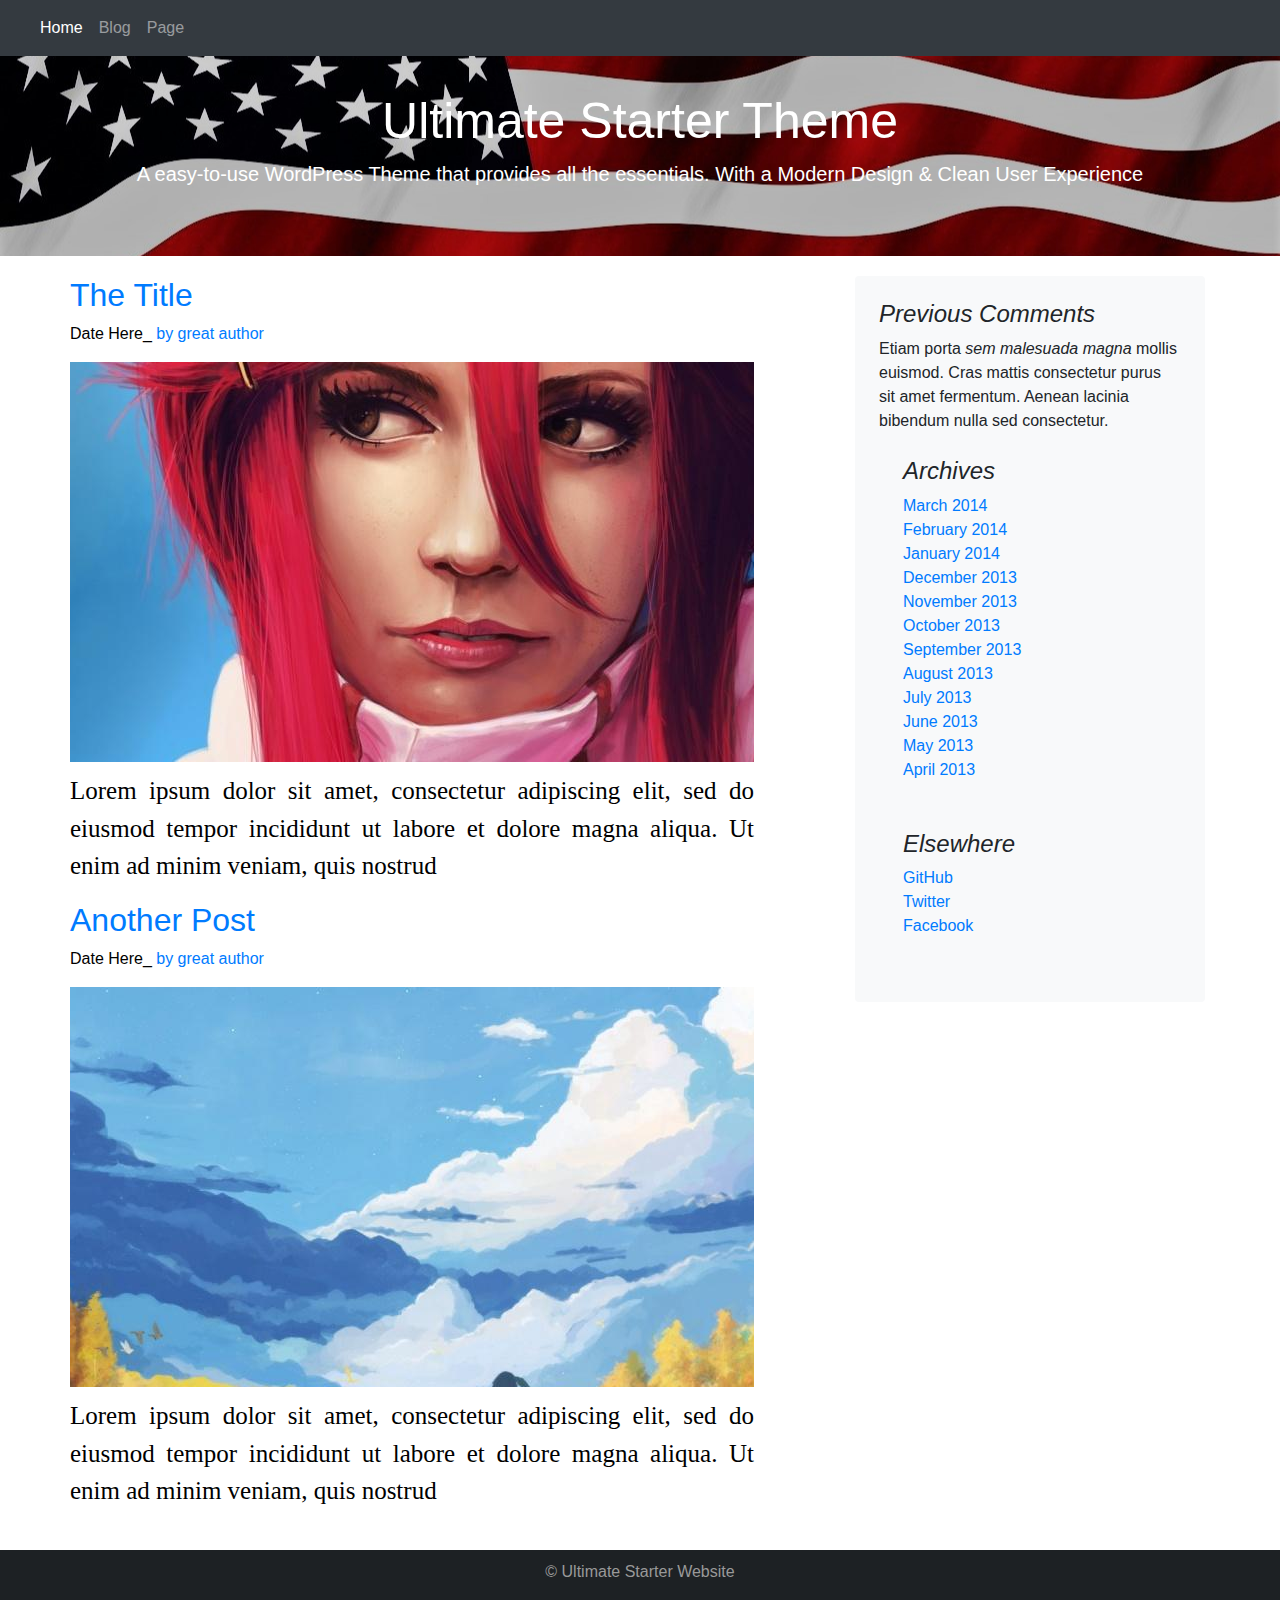
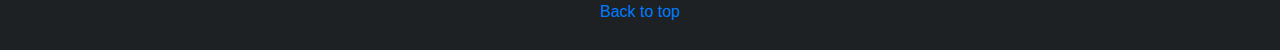
==== blog.html @ a1cf7f1c "Add files via upload" ====
<!doctype html>
<html lang="en">
  <head>
    <meta charset="utf-8">
    <meta name="viewport" content="width=device-width, initial-scale=1, shrink-to-fit=no">
    <meta name="description" content="">
    <meta name="author" content="Mark Otto, Jacob Thornton, and Bootstrap contributors">
    <meta name="generator" content="Jekyll v3.8.6">

    <!-- Bootstrap core CSS -->
    <link rel="stylesheet" href="https://stackpath.bootstrapcdn.com/bootstrap/4.4.1/css/bootstrap.min.css" integrity="sha384-Vkoo8x4CGsO3+Hhxv8T/Q5PaXtkKtu6ug5TOeNV6gBiFeWPGFN9MuhOf23Q9Ifjh" crossorigin="anonymous">
    <title>Ultimate Starter Theme</title>


    <link rel="canonical" href="https://getbootstrap.com/docs/4.4/examples/blog/">
    <!-- Custom styles for this template -->
    <link href="https://fonts.googleapis.com/css?family=Playfair+Display:700,900" rel="stylesheet">
    <!-- Custom styles for this template -->
    <link href="style.css" rel="stylesheet">
    <!-- Font_Awesome Link Code -->
    <link href="https://stackpath.bootstrapcdn.com/font-awesome/4.7.0/css/font-awesome.min.css" rel="stylesheet">

  <!-- TEXT & BUTTONS --> 
  <section class="showcase">
<nav class="navbar navbar-expand-md navbar navbar-dark bg-dark" role="navigation">
  <a class="navbar-brand" href="#"></a>
  <button class="navbar-toggler" type="button" data-toggle="collapse" data-target="#navbarNav" aria-controls="navbarNav" aria-expanded="false" aria-label="Toggle navigation">
    <span class="navbar-toggler-icon"></span>
  </button>
  <div class="collapse navbar-collapse" id="navbarNav">
    <ul class="navbar-nav">
      <li class="nav-item active">
        <a class="nav-link" href="index.html">Home <span class="sr-only">(current)</span></a>
      </li>
      <li class="nav-item">
        <a class="nav-link" href="blog.html">Blog</a>
      </li>
      <li class="nav-item">
        <a class="nav-link" href="page.html">Page</a>
    </ul>
  </div>
</nav>

  <section class="showcase2">
    <div class="container">
      <h1>Ultimate Starter Theme</h1>
      <p>A easy-to-use WordPress Theme that provides all the essentials. With a Modern Design & Clean User Experience</p>
    </div>
    <!-- IMAGE -->
    <style>
    .showcase2 {
    background: url(usa2.jpg)no-repeat center center;}
    </style>
  </section>
  <!-- BODY BEGINS WITH SIDEBAR -->
  <div class="container1">
    <!--  SIDE BAR -->
    <div class="right">
      <aside style="float: right; left: 10px;" class="col-md-4 blog-sidebar">
        <div class="p-4 mb-4 bg-light rounded">
        <h4 class="font-italic">Previous Comments</h4>
        <p class="mb-0">Etiam porta <em>sem malesuada magna</em> mollis euismod. Cras mattis consectetur purus sit amet fermentum. Aenean lacinia bibendum nulla sed consectetur.</p>

      <div class="p-4">
        <h4 class="font-italic">Archives</h4>
        <ol class="list-unstyled mb-0">
          <li><a href="#">March 2014</a></li>
          <li><a href="#">February 2014</a></li>
          <li><a href="#">January 2014</a></li>
          <li><a href="#">December 2013</a></li>
          <li><a href="#">November 2013</a></li>
          <li><a href="#">October 2013</a></li>
          <li><a href="#">September 2013</a></li>
          <li><a href="#">August 2013</a></li>
          <li><a href="#">July 2013</a></li>
          <li><a href="#">June 2013</a></li>
          <li><a href="#">May 2013</a></li>
          <li><a href="#">April 2013</a></li>
        </ol>
      </div>

      <div class="p-4">
        <h4 class="font-italic">Elsewhere</h4>
        <ol class="list-unstyled">
          <li><a href="#">GitHub</a></li>
          <li><a href="#">Twitter</a></li>
          <li><a href="#">Facebook</a></li>
        </ol>
      </div>
    </aside>
    </div>
  <!-- CONTENT -->
  <div class="left">
    <h2 class="postHead"><a href="single.html">The Title</a></h2>
    <p class="postMeta">Date Here_ <a href="#">by great author</a></p>
    <div class="thumb1" style="background: url(img2.jpg)no-repeat center center;"></div>
    <div class="postContent">
      <p>Lorem ipsum dolor sit amet, consectetur adipiscing elit, sed do eiusmod tempor incididunt ut labore et dolore magna aliqua. Ut enim ad minim veniam, quis nostrud </p></div>
  </div>
  <div class="left">
    <h2 class="postHead"><a href="#">Another Post</a></h2>
    <p class="postMeta">Date Here_ <a href="#">by great author</a></p>
    <div class="thumb2" style="background: url(img3.jpg)no-repeat center center;"></div>
    <div class="postContent">
      <p>Lorem ipsum dolor sit amet, consectetur adipiscing elit, sed do eiusmod tempor incididunt ut labore et dolore magna aliqua. Ut enim ad minim veniam, quis nostrud </p></div>
  </div>
</aside>
</div>

  <footer class="postFooter">
    <p>&copy; Ultimate Starter Website</p>
    <p><a href="#">Back to top</a></p>
  </footer>

  <!-- Optional JavaScript -->
  <!-- jQuery first, then Popper.js, then Bootstrap JS -->
  <script src="https://code.jquery.com/jquery-3.4.1.slim.min.js" integrity="sha384-J6qa4849blE2+poT4WnyKhv5vZF5SrPo0iEjwBvKU7imGFAV0wwj1yYfoRSJoZ+n" crossorigin="anonymous"></script>
  <script src="https://cdn.jsdelivr.net/npm/popper.js@1.16.0/dist/umd/popper.min.js" integrity="sha384-Q6E9RHvbIyZFJoft+2mJbHaEWldlvI9IOYy5n3zV9zzTtmI3UksdQRVvoxMfooAo" crossorigin="anonymous"></script>    
  <script src="https://stackpath.bootstrapcdn.com/bootstrap/4.4.1/js/bootstrap.min.js" integrity="sha384-wfSDF2E50Y2D1uUdj0O3uMBJnjuUD4Ih7YwaYd1iqfktj0Uod8GCExl3Og8ifwB6" crossorigin="anonymous"></script>
  </body>
  </html>
---- style.css ----
/*HEADER FORMAT*/
.showcase2 {
  height: 200px;
  text-align: center;
  margin-bottom:10px;
  padding: 35px;
  color: #fff;
  overflow-y: hidden;
}
.showcase2 h1 {
  font-size: 50px;
}
.showcase2 p {
  font-size: 20px;
}
/*HEADER FORMAT FOR PHONES*/
@media (max-width: 700px) {
.showcase2 {
  margin-top:0px;
}
.showcase2 h1 {
  font-size: 40px;
}
.showcase2 p {
  font-size: 12px;
}
}

/*BODY FORMAT*/
.right{}
.left {
  width: 60%;
  height: auto;
  color: black;
}
.container1 {
  margin-top: 20px;
  margin-left: 70px;
  margin-right: 70px;
}
.postHead {
  color: #1C3E66;
}
.postContent {
  font-family: "Times New Roman", serif;
  font-size: 25px;
  text-align: justify;
}
.postFooter {
  width: 100%;
  padding: 10px;
  color: #999;
  text-align: center;
  background-color: #1d2124;
  margin-top: 40px;
}
/*BODY FORMAT FOR PHONES*/
@media (max-width: 700px) {
.container1 {
  margin-top: 20px;
  margin-left: 0px;
  margin-right: 0px;
}
.left {
  width: 90%;
  text-align: center;
  margin:20px;
}
.right {
  display: none;
}
.postFooter {
  padding: 5px;
}
}

/*THUMBNAIL IMAGE*/
.thumb1 {
width: 100%;
height: 400px;
margin-bottom: 10px;
/*background: url(img1.jpg)no-repeat center center;*/
}
@media (max-width: 700px) {
.thumb1 {
height: 200px;
}
}
.thumb2 {
width: 100%;
height: 400px;
margin-bottom: 10px;
/*background: url(img1.jpg)no-repeat center center;*/
}
@media (max-width: 700px) {
.thumb2 {
height: 200px;
}
}
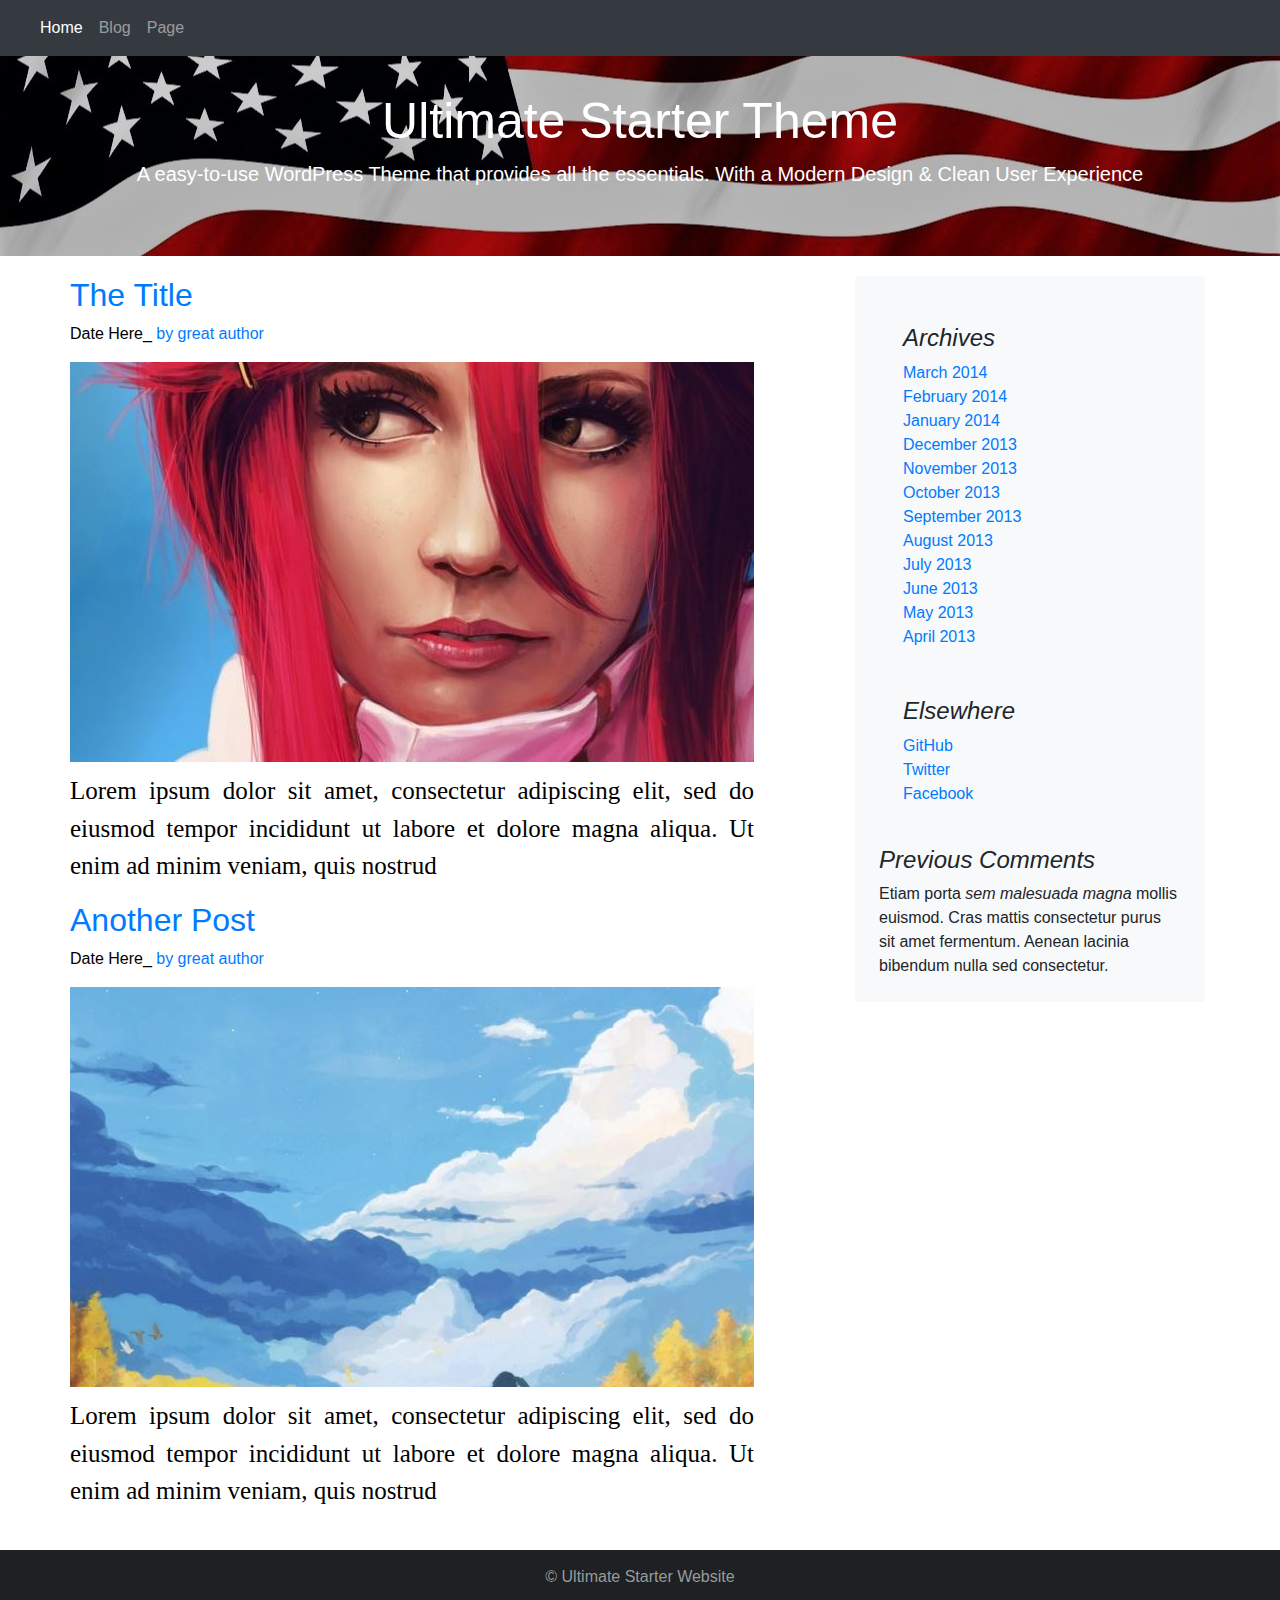
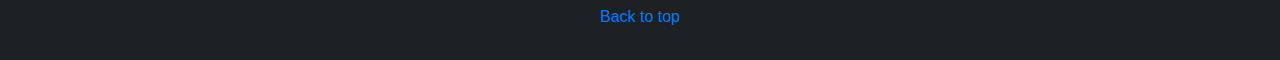
==== commit 23e332d9: "Add files via upload" ====
--- a/blog.html
+++ b/blog.html
@@ -58,9 +58,7 @@
     <div class="right">
       <aside style="float: right; left: 10px;" class="col-md-4 blog-sidebar">
         <div class="p-4 mb-4 bg-light rounded">
-        <h4 class="font-italic">Previous Comments</h4>
-        <p class="mb-0">Etiam porta <em>sem malesuada magna</em> mollis euismod. Cras mattis consectetur purus sit amet fermentum. Aenean lacinia bibendum nulla sed consectetur.</p>
-
+          
       <div class="p-4">
         <h4 class="font-italic">Archives</h4>
         <ol class="list-unstyled mb-0">
@@ -78,7 +76,6 @@
           <li><a href="#">April 2013</a></li>
         </ol>
       </div>
-
       <div class="p-4">
         <h4 class="font-italic">Elsewhere</h4>
         <ol class="list-unstyled">
@@ -87,6 +84,8 @@
           <li><a href="#">Facebook</a></li>
         </ol>
       </div>
+      <h4 class="font-italic">Previous Comments</h4>
+        <p class="mb-0">Etiam porta <em>sem malesuada magna</em> mollis euismod. Cras mattis consectetur purus sit amet fermentum. Aenean lacinia bibendum nulla sed consectetur.</p>
     </aside>
     </div>
   <!-- CONTENT -->
--- a/style.css
+++ b/style.css
@@ -48,7 +48,7 @@
 }
 .postFooter {
   width: 100%;
-  padding: 10px;
+  padding: 15px;
   color: #999;
   text-align: center;
   background-color: #1d2124;
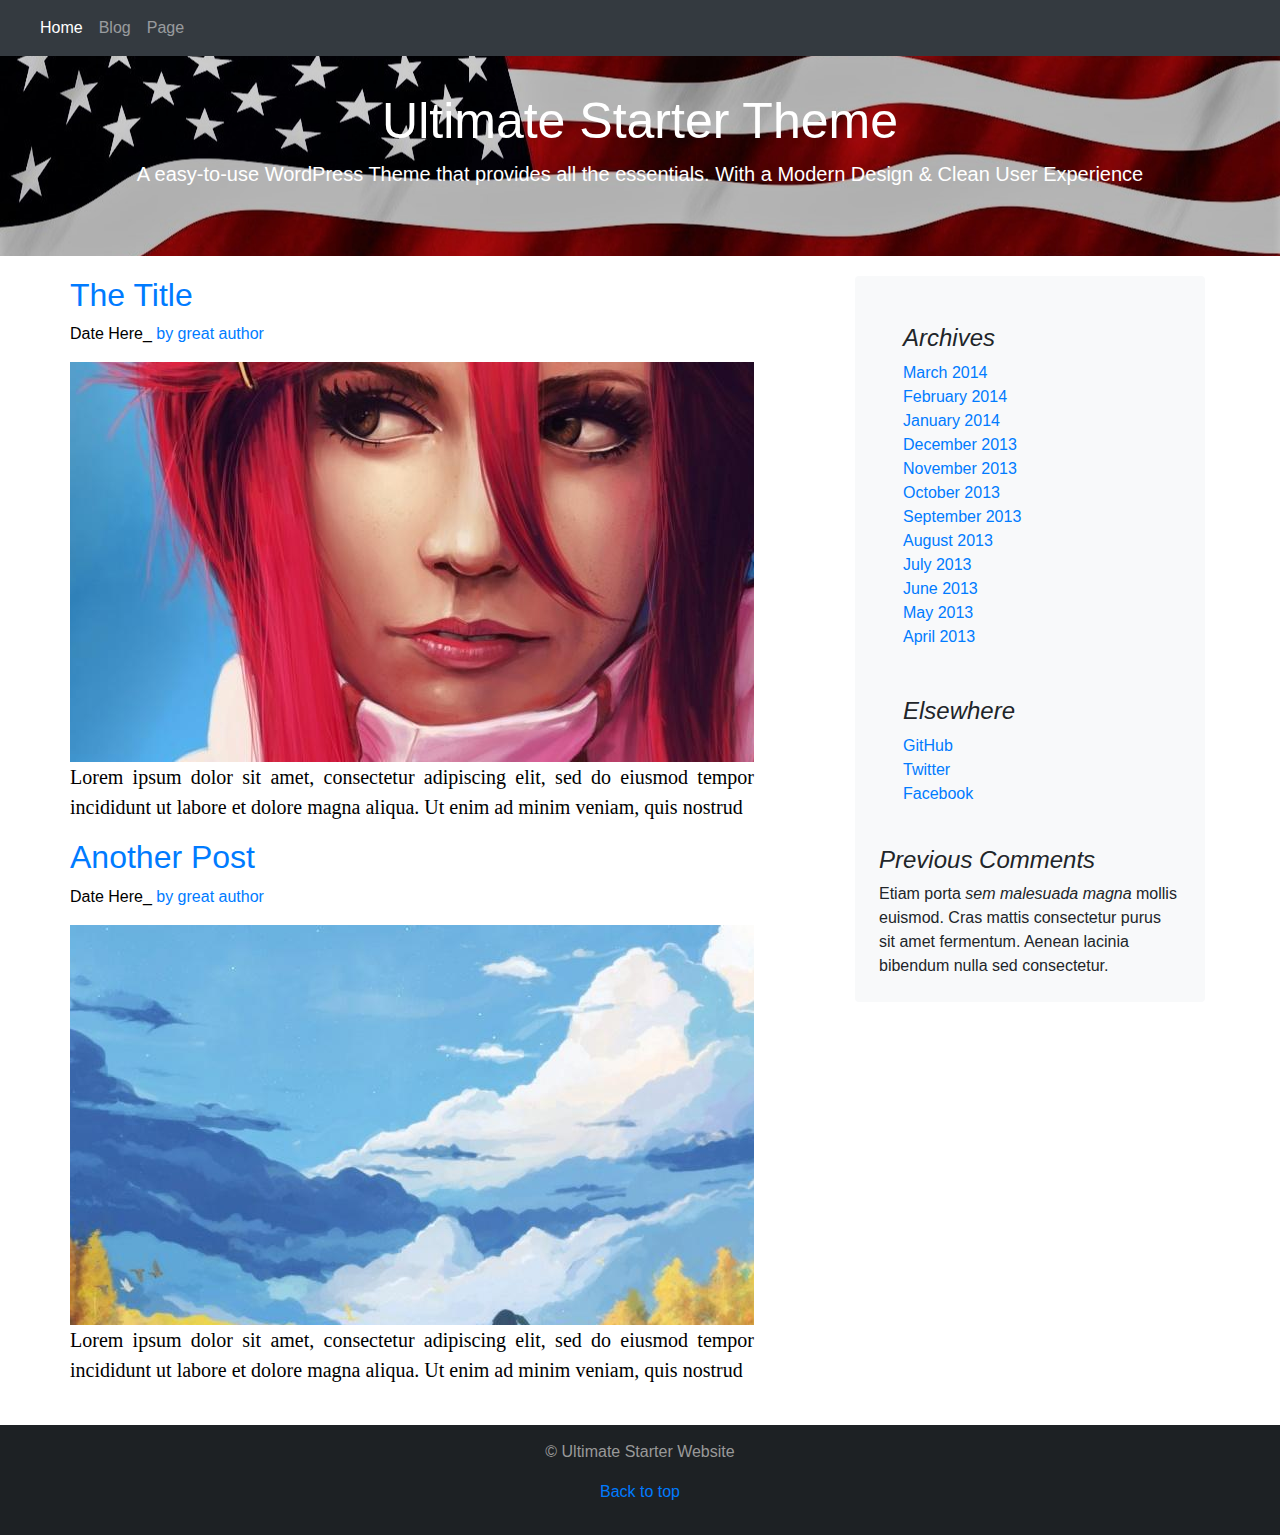
==== commit 9338500b: "Add files via upload" ====
--- a/blog.html
+++ b/blog.html
@@ -52,13 +52,13 @@
     background: url(usa2.jpg)no-repeat center center;}
     </style>
   </section>
-  <!-- BODY BEGINS WITH SIDEBAR -->
+    <!-- BODY BEGINS WITH SIDEBAR -->
   <div class="container1">
     <!--  SIDE BAR -->
     <div class="right">
       <aside style="float: right; left: 10px;" class="col-md-4 blog-sidebar">
         <div class="p-4 mb-4 bg-light rounded">
-          
+
       <div class="p-4">
         <h4 class="font-italic">Archives</h4>
         <ol class="list-unstyled mb-0">
@@ -76,6 +76,7 @@
           <li><a href="#">April 2013</a></li>
         </ol>
       </div>
+
       <div class="p-4">
         <h4 class="font-italic">Elsewhere</h4>
         <ol class="list-unstyled">
@@ -90,26 +91,25 @@
     </div>
   <!-- CONTENT -->
   <div class="left">
-    <h2 class="postHead"><a href="single.html">The Title</a></h2>
+    <h2 class="postHead"><a href="page.html">The Title</a></h2>
     <p class="postMeta">Date Here_ <a href="#">by great author</a></p>
-    <div class="thumb1" style="background: url(img2.jpg)no-repeat center center;"></div>
+    <div class="thumb1"></div>
     <div class="postContent">
       <p>Lorem ipsum dolor sit amet, consectetur adipiscing elit, sed do eiusmod tempor incididunt ut labore et dolore magna aliqua. Ut enim ad minim veniam, quis nostrud </p></div>
   </div>
   <div class="left">
     <h2 class="postHead"><a href="#">Another Post</a></h2>
     <p class="postMeta">Date Here_ <a href="#">by great author</a></p>
-    <div class="thumb2" style="background: url(img3.jpg)no-repeat center center;"></div>
+    <div class="thumb2"></div>
     <div class="postContent">
       <p>Lorem ipsum dolor sit amet, consectetur adipiscing elit, sed do eiusmod tempor incididunt ut labore et dolore magna aliqua. Ut enim ad minim veniam, quis nostrud </p></div>
   </div>
-</aside>
 </div>
 
-  <footer class="postFooter">
-    <p>&copy; Ultimate Starter Website</p>
-    <p><a href="#">Back to top</a></p>
-  </footer>
+<footer class="postFooter">
+  <p>&copy; Ultimate Starter Website</p>
+  <p><a href="#">Back to top</a></p>
+</footer>
 
   <!-- Optional JavaScript -->
   <!-- jQuery first, then Popper.js, then Bootstrap JS -->
--- a/style.css
+++ b/style.css
@@ -17,17 +17,20 @@
 @media (max-width: 700px) {
 .showcase2 {
   margin-top:0px;
+   height: 150px;
 }
 .showcase2 h1 {
-  font-size: 40px;
+  font-size: 30px;
 }
 .showcase2 p {
-  font-size: 12px;
+  font-size: 10px;
 }
 }
 
 /*BODY FORMAT*/
-.right{}
+/*.right{
+
+}*/
 .left {
   width: 60%;
   height: auto;
@@ -43,7 +46,7 @@
 }
 .postContent {
   font-family: "Times New Roman", serif;
-  font-size: 25px;
+  font-size: 20px;
   text-align: justify;
 }
 .postFooter {
@@ -53,6 +56,7 @@
   text-align: center;
   background-color: #1d2124;
   margin-top: 40px;
+  bottom: 0;
 }
 /*BODY FORMAT FOR PHONES*/
 @media (max-width: 700px) {
@@ -63,37 +67,50 @@
 }
 .left {
   width: 90%;
-  text-align: center;
   margin:20px;
 }
 .right {
   display: none;
+}
+.postContent {
+  font-family: "Baskerville", "Times New Roman";
+  font-size: 18px;
+  text-align: justify;
+  -webkit-hyphens: auto;
+  -ms-hyphens: auto;
+  hyphens: auto;
 }
 .postFooter {
   padding: 5px;
 }
 }
 
+@media (max-width: 990px) {
+  .right {
+    display: none;
+  }
+  .left {
+  width: 90%;
+  margin:20px;
+}
+}
 /*THUMBNAIL IMAGE*/
 .thumb1 {
-width: 100%;
-height: 400px;
-margin-bottom: 10px;
-/*background: url(img1.jpg)no-repeat center center;*/
+  background: url(img2.jpg)no-repeat center center;
+  height: 400px;
 }
+.thumb2 {
+  height: 400px;
+  background: url(img3.jpg)no-repeat center center;
+}
+
 @media (max-width: 700px) {
 .thumb1 {
-height: 200px;
-}
+  background: url(img2.jpg)no-repeat center center;
+  height: 150px;
 }
 .thumb2 {
-width: 100%;
-height: 400px;
-margin-bottom: 10px;
-/*background: url(img1.jpg)no-repeat center center;*/
-}
-@media (max-width: 700px) {
-.thumb2 {
-height: 200px;
+  height: 150px;
+  background: url(img3.jpg)no-repeat center center;
 }
 }